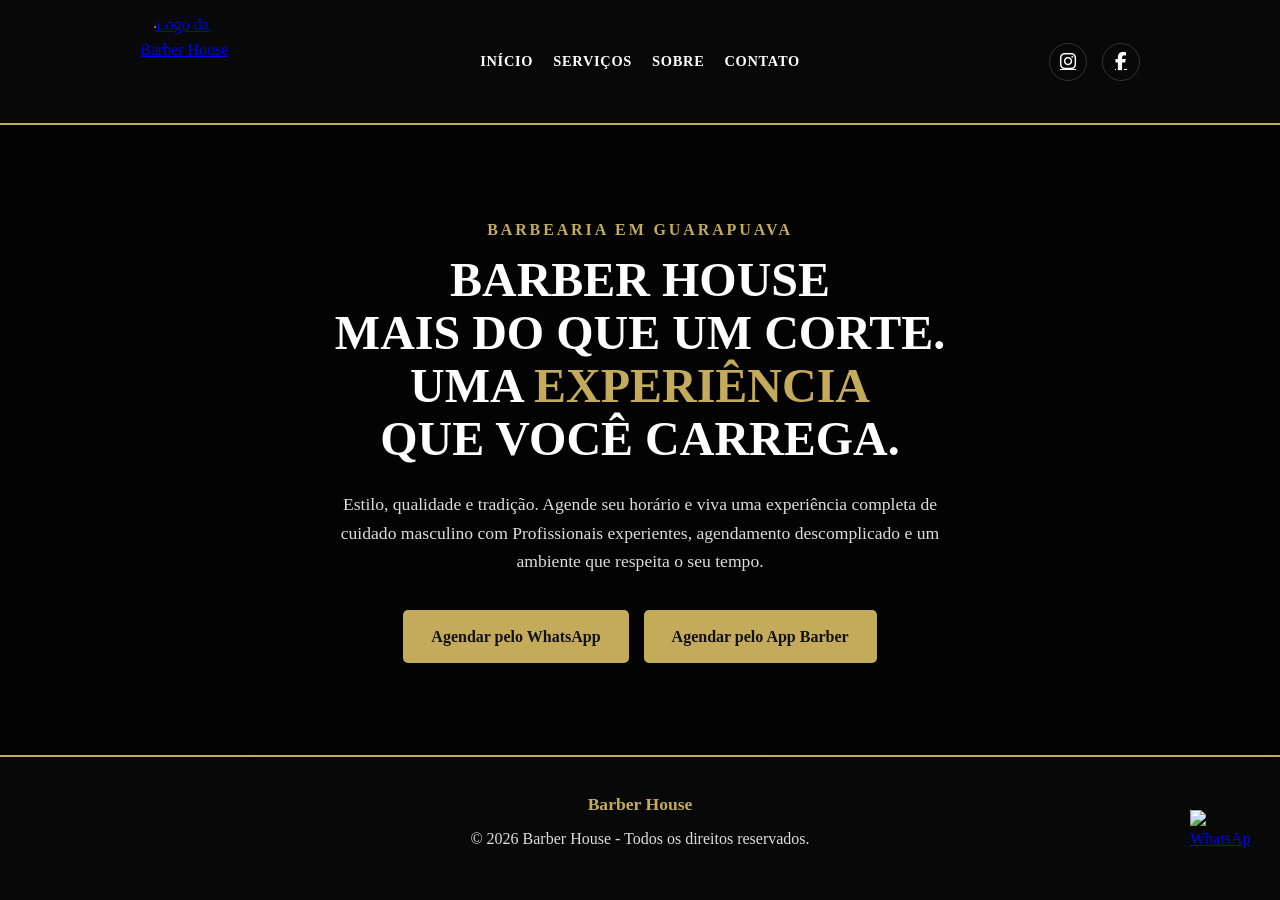
==== index.html @ 0798bb38 "Add files via upload" ====
<!DOCTYPE html>
<html lang="pt-BR">

<head>
    <meta charset="UTF-8">
    <meta name="viewport" content="width=device-width, initial-scale=1.0"> 
    <title>Barber House</title>
    <link rel="stylesheet" href="style.css">
    <link rel="stylesheet" href="https://cdnjs.cloudflare.com/ajax/libs/font-awesome/6.5.1/css/all.min.css">
</head>

<body>

 <header>

    <a href="index.html" class="logo-link">
        <img src="img/logo.png" alt="Logo da Barber House" class="logo">
    </a>

    <nav>
        <ul>
            <li><a href="index.html">Início</a></li>
            <li><a href="servicos.html">Serviços</a></li>
            <li><a href="sobre.html">Sobre</a></li>
            <li><a href="contato.html">Contato</a></li>
        </ul>
    </nav>

    <div class="header-action header-socials">
        <a href="https://instagram.com" target="_blank" aria-label="Instagram">
            <i class="fa-brands fa-instagram"></i>
        </a>
        <a href="https://facebook.com" target="_blank" aria-label="Facebook">
            <i class="fa-brands fa-facebook-f"></i>
        </a>
    </div>
</header>
    <main>
        <section id="inicio">
            <div class="hero-content">
                <p class="hero-subtitle">Barbearia em Guarapuava</p>
                
                <h1 class="hero-title">
                    Barber House<br>
                    Mais do que um corte.<br>
                    Uma <em>experiência</em><br>
                    que você carrega.
                </h1>

                <p class="hero-description">
                    Estilo, qualidade e tradição. Agende seu horário e viva uma experiência completa de cuidado masculino com Profissionais experientes, agendamento descomplicado e um ambiente que respeita o seu tempo.
                </p>
                <div class="hero-actions">
                <a href="https://wa.me/5542999999999" class="btn-primary">Agendar pelo WhatsApp</a>
                <a href="https://sites.appbarber.com.br/barberhouse-en2c" class="btn-primary">Agendar pelo App Barber</a>
            </div>
            </div>
        </section>
    </main>

    <footer>
        <h3>Barber House</h3>
        <p>&copy; 2026 Barber House - Todos os direitos reservados.</p>
    </footer>
    
<a href="https://wa.me/5542999999999"
   class="whatsapp-flutuante"
   target="_blank">
    <img src="img/whatsapp.png" alt="WhatsApp">
</a>

</body>
</html>
---- style.css ----
/* ========================================
   CONFIGURAÇÕES GERAIS E VARIÁVEIS
======================================== */

:root {
    --primary-gold: #c4ab5b;
    --bg-dark: #080808;
    --bg-card: #222222;
    --bg-section-alt: #181818;
    --text-light: #ffffff;
    --text-muted: #dddddd;
    --border-dark: #333333;
    --font-display: 'Playfair Display', Georgia, serif;
}

* {
    margin: 0;
    padding: 0;
    box-sizing: border-box;
}

html {
    scroll-behavior: smooth;
    overflow-y: scroll;
}

body {
    font-family: var(--font-display);
    background-color: var(--bg-dark);
    color: var(--text-light);
    line-height: 1.6;
}

/* ========================================
   CABEÇALHO E MENU - PADRÃO TODAS AS PÁGINAS
======================================== */
header {
    width: 100%;
    height: 125px;
    background-color: var(--bg-dark);
    padding: 0 140px;

    display: flex;
    justify-content: space-between;
    align-items: center;

    border-bottom: 2px solid var(--primary-gold);

    position: sticky;
    top: 0;
    z-index: 1000;
}

/* Define larguras iguais nas pontas para manter o menu centralizado */
.logo-link,
.header-action {
    flex: 1;
    display: flex;
    align-items: center;
}

.logo-link {
    justify-content: flex-start;
}

.header-action {
    justify-content: flex-end;
}

.logo {
    width: 100px;
    height: 100px;
    object-fit: contain;
    border-radius: 50%; 
    transition: transform 0.3s ease;
}

.logo:hover {
    transform: scale(1.05); /* Pequena animação de zoom ao passar o mouse */
}

nav {
    display: flex;
    justify-content: center;
    align-items: center;
}

nav ul {
    display: flex;
    flex-direction: row;
    align-items: center;
    gap: 20px;

    list-style: none;
    margin: 0;
    padding: 0; 
}

nav a {
    display: block;
    color: var(--text-light);
    text-decoration: none;
    font-family: var(--font-display);
    font-weight: 600;
    font-size: 0.9rem;
    text-transform: uppercase;
    letter-spacing: 0.05em;

    transition: color 0.3s ease;
}

nav a:hover {
    color: var(--primary-gold);
}

.header-socials {
    gap: 15px;
}

.header-socials a {
    color: var(--text-light);
    font-size: 1.15rem;
    width: 38px;
    height: 38px;
    border: 1px solid var(--border-dark);
    border-radius: 50%;
    
    display: flex;
    align-items: center;
    justify-content: center;

    transition: all 0.3s ease;
}

.header-socials a:hover {
    color: var(--bg-dark);
    background-color: var(--primary-gold);
    border-color: var(--primary-gold);
    transform: translateY(-2px);
}
/* ========================================
   SEÇÕES GERAIS
======================================== */

section {
    padding: 80px 8%;
    text-align: center;
}

section h2 {
    font-size: 2rem;
    margin-bottom: 20px;
    color: var(--primary-gold);
    font-family: var(--font-display);
    text-transform: uppercase;
}

section p {
    max-width: 800px;
    margin: 0 auto 20px;
    color: var(--text-muted);
}


/* ========================================
    INÍCIO
======================================== */

#inicio {
    min-height: 70vh;

    display: flex;
    flex-direction: column;
    justify-content: center;
    align-items: center;

    text-align: center;
    padding: 60px 8%;

    background:
        linear-gradient(rgba(0, 0, 0, 0.60), rgba(0, 0, 0, 0.60)),
        url("img/fundo.png");

    background-size: cover;
    background-position: center;
    background-repeat: no-repeat;
}

.hero-content {
    max-width: 850px;
}

.hero-subtitle {
    font-family: var(--font-display);
    font-size: 1rem;
    font-weight: 700;
    letter-spacing: 0.18em;
    text-transform: uppercase;
    color: var(--primary-gold);
    display: block;
    margin-bottom: 12px;
}

.hero-title {
    font-family: var(--font-display);
    font-size: 3rem;
    font-weight: 800;
    line-height: 1.1;
    color: var(--text-light);
    text-transform: uppercase;
    margin-bottom: 25px;
}

.hero-title em {
    font-style: normal;
    color: var(--primary-gold);
}

.hero-description {
    font-family: var(--font-display);
    max-width: 650px;
    font-size: 1.1rem;
    line-height: 1.6;
    color: var(--text-muted);
    margin: 10px auto 35px;
}

.hero-actions {
    display: flex;
    gap: 15px;
    justify-content: center;
    flex-wrap: wrap;
}

.btn-primary {
    padding: 14px 28px;
    background-color: var(--primary-gold);
    color: #111;
    font-weight: 700;
    text-decoration: none;
    border-radius: 5px;

    transition: all 0.3s ease;
}

.btn-primary:hover {
    background-color: var(--text-light);
    transform: translateY(-2px);
}

.btn-secondary {
    padding: 14px 28px;
    background-color: transparent;
    color: var(--text-light);

    border: 2px solid var(--primary-gold);
    border-radius: 5px;

    font-weight: 700;
    text-decoration: none;

    transition: all 0.3s ease;
}

.btn-secondary:hover {
    background-color: var(--primary-gold);
    color: #111;
    transform: translateY(-2px);
}


/* ========================================
   SERVIÇOS
======================================== */

#servicos {
    background-color: var(--bg-section-alt);
    padding: 55px 8%;
}

#servicos h1 {
    font-family: var(--font-condensed);
    font-size: 2.2rem;
    color: var(--primary-gold);
    text-transform: uppercase;
    margin-bottom: 15px;
}

.servicos-introducao {
    max-width: 700px;
    margin: 0 auto 35px;
    font-size: 1.05rem;
    line-height: 1.7;
    color: var(--text-muted);
}


/* ========================================
   CARDS DOS SERVIÇOS
======================================== */

.servicos-grid {
    max-width: 1100px;
    margin: 0 auto;

    display: grid;
    grid-template-columns: repeat(3, 1fr);
    gap: 25px;
}

.servico-card {
    background-color: var(--bg-card);
    border: 1px solid var(--border-dark);
    border-radius: 8px;

    padding: 30px 25px;
    text-align: left;

    transition: transform 0.3s ease, border-color 0.3s ease;
}

.servico-card:hover {
    transform: translateY(-6px);
    border-color: var(--primary-gold);
}

.servico-card h3 {
    font-family: var(--font-condensed);
    font-size: 1.4rem;
    color: var(--primary-gold);
    margin-bottom: 15px;
}

.servico-card p {
    color: var(--text-muted);
    font-size: 1rem;
    line-height: 1.6;
    margin: 0;
}


/* ========================================
   DIFERENCIAIS
======================================== */

.diferenciais {
    background-color: var(--bg-dark);
    padding: 50px 8%;
}

.diferenciais h2 {
    margin-bottom: 40px;
}

.diferenciais-container {
    max-width: 900px;
    margin: 0 auto;

    display: flex;
    justify-content: center;
    gap: 0;
}

.diferencial {
    flex: 1;
    padding: 5px 30px;
    background-color: transparent;
    border: none;
    border-right: 1px solid var(--border-dark);
}

.diferencial:last-child {
    border-right: none;
}

.diferencial h3 {
    font-family: var(--font-condensed);
    font-size: 1.4rem;
    color: var(--primary-gold);
    margin-bottom: 12px;
}

.diferencial p {
    color: var(--text-muted);
    line-height: 1.6;
    margin: 0;
}


/* ========================================
   AGENDAMENTO
======================================== */

.agendamento {
    background-color: var(--bg-section-alt);
    padding: 40px 8%;
    text-align: center;
}

.agendamento h2 {
    font-family: var(--font-condensed);
    font-size: 2rem;
    color: var(--primary-gold);
    text-transform: uppercase;
    margin-bottom: 15px;
}

.agendamento p {
    max-width: 650px;
    margin: 0 auto 25px;
    color: var(--text-muted);
    font-size: 1.05rem;
    line-height: 1.7;
}

.agendamento-botoes {
    display: flex;
    justify-content: center;
    gap: 15px;
    flex-wrap: wrap;
}


/* ========================================
   RESPONSIVIDADE DOS SERVIÇOS
======================================== */

@media (max-width: 900px) {

    .servicos-grid {
        grid-template-columns: repeat(2, 1fr);
    }

    .diferenciais-container {
        flex-direction: column;
    }
}

@media (max-width: 768px) {

    #servicos,
    .diferenciais,
    .agendamento {
        padding: 40px 5%;
    }

    .servicos-grid {
        grid-template-columns: 1fr;
    }

    .diferencial {
        width: 100%;
    }

    .agendamento-botoes {
        flex-direction: column;
        align-items: center;
    }

    .agendamento-botoes .btn-primary {
        width: 100%;
        max-width: 320px;
        text-align: center;
    }
}


/* ========================================
   NOSSA HISTÓRIA
======================================== */

.nossa-historia {
    background-color: var(--bg-dark);
    padding: 50px 8%;
}

.sobre-container {
    max-width: 1100px;
    margin: 0 auto;

    display: flex;
    align-items: center;
    gap: 50px;
}

.sobre-texto {
    flex: 1;
    text-align: left;
}

.sobre-texto h2 {
    font-family: var(--font-condensed);
    font-size: 2rem;
    color: var(--primary-gold);
    text-transform: uppercase;
    margin-bottom: 20px;
}

.sobre-texto p {
    font-size: 1.05rem;
    line-height: 1.7;
    color: var(--text-muted);
    margin: 0 0 18px;
}

.sobre-texto p:last-child {
    margin-bottom: 0;
}

.sobre-imagem {
    flex: 1;
}

.sobre-imagem img {
    width: 100%;
    height: auto;
    display: block;
    border-radius: 8px;
}


/* ========================================
   MAIS QUE UMA BARBEARIA
======================================== */

.mais-que-barbearia {
    background-color: var(--bg-section-alt);
    padding: 45px 8%;
}

.mais-que-barbearia h2 {
    font-family: var(--font-condensed);
    font-size: 2rem;
    color: var(--primary-gold);
    text-transform: uppercase;
    margin-bottom: 20px;
}

.mais-que-barbearia p {
    max-width: 800px;
    margin: 0 auto 18px;
    font-size: 1.05rem;
    line-height: 1.7;
    color: var(--text-muted);
}

.mais-que-barbearia p:last-child {
    margin-bottom: 0;
}


/* ========================================
   MISSÃO, VISÃO E VALORES
======================================== */

.principios {
    background-color: var(--bg-dark);
    padding: 50px 8%;
}

.principios h2 {
    font-family: var(--font-condensed);
    font-size: 2rem;
    color: var(--primary-gold);
    text-transform: uppercase;
    margin-bottom: 30px;
}

.principios-container {
    max-width: 1100px;
    margin: 0 auto;

    display: flex;
    gap: 25px;
    justify-content: center;
}

.principio {
    flex: 1;

    background-color: var(--bg-card);
    border: 1px solid var(--border-dark);
    border-radius: 8px;

    padding: 30px 25px;

    transition: transform 0.3s ease, border-color 0.3s ease;
}

.principio:hover {
    transform: translateY(-6px);
    border-color: var(--primary-gold);
}

.principio h3 {
    font-family: var(--font-condensed);
    font-size: 1.6rem;
    color: var(--primary-gold);
    margin-bottom: 15px;
}

.principio p {
    color: var(--text-muted);
    line-height: 1.6;
    margin: 0;
}


/* ========================================
   QUEM FAZ A BARBER HOUSE
======================================== */

.equipe {
    background-color: var(--bg-section-alt);
    padding: 50px 8%;
}

.equipe h2 {
    font-family: var(--font-condensed);
    font-size: 2rem;
    color: var(--primary-gold);
    text-transform: uppercase;
    margin-bottom: 15px;
}

.equipe > p {
    max-width: 700px;
    margin: 0 auto 30px;
    color: var(--text-muted);
    font-size: 1.05rem;
    line-height: 1.7;
}

.equipe-container {
    max-width: 900px;
    margin: 0 auto;

    display: flex;
    gap: 30px;
    justify-content: center;
}

.barbeiro {
    flex: 1;

    background-color: var(--bg-dark);
    border: 1px solid var(--border-dark);
    border-radius: 8px;

    padding: 25px;

    transition: transform 0.3s ease, border-color 0.3s ease;
}

.barbeiro:hover {
    transform: translateY(-6px);
    border-color: var(--primary-gold);
}

.barbeiro img {
    width: 100%;
    height: auto;
    display: block;

    border-radius: 5px;
    margin-bottom: 20px;
}

.barbeiro h3 {
    font-family: var(--font-condensed);
    font-size: 1.6rem;
    color: var(--primary-gold);
    margin-bottom: 10px;
}

.barbeiro p {
    color: var(--text-muted);
    line-height: 1.6;
    margin: 0;
}


/* ========================================
   CONTATO
======================================== */

.contato {
    background-color: var(--bg-dark);
    min-height: 70vh;
    padding-top: 100px;
}

.contato h2 {
    margin-bottom: 20px;
}

.contato-container {
    max-width: 1000px;
    margin: 0 auto;

    display: flex;
    gap: 30px;
    align-items: flex-start;

    text-align: left;
}

.informacoes,
.formulario {
    flex: 1;
}

.informacoes h3,
.formulario h3 {
    color: var(--primary-gold);
    font-family: var(--font-display);
    font-size: 1.6rem;
    font-weight: 700;
    margin-bottom: 20px;
}

.informacoes p {
    margin: 0 0 18px;
    color: var(--text-muted);
    font-size: 1rem;
}

.contato-descricao {
    max-width: 350px;
    margin: 0 0 25px;
    color: var(--text-muted);
    font-size: 1rem;
    line-height: 1.6;
}

.informacoes .btn-primary {
    display: inline-block;
    margin-top: 15px;
}

.formulario form {
    display: flex;
    flex-direction: column;
}

.formulario label {
    color: var(--text-light);
    font-size: 1rem;
    font-weight: 600;
    margin-bottom: 5px;
}

.formulario input,
.formulario textarea {
    width: 100%;
    padding: 10px;
    margin-bottom: 12px;

    background-color: var(--bg-card);
    color: var(--text-light);

    border: 1px solid var(--border-dark);
    border-radius: 5px;

    font-family: var(--font-main);
}

.formulario textarea {
    min-height: 100px;
}

.formulario input[type="submit"] {
    background-color: var(--primary-gold);
    color: #111;

    font-weight: 700;

    border: none;
    border-radius: 5px;

    padding: 14px 28px;
    margin-top: 5px;

    cursor: pointer;
}

.formulario input[type="submit"]:hover {
    background-color: var(--text-light);
}


/* ========================================
   RODAPÉ
======================================== */

footer {
    background-color: var(--bg-dark);
    height: 130px;
    padding: 0 8%;

    display: flex;
    flex-direction: column;
    justify-content: center;
    align-items: center;

    text-align: center;
    border-top: 2px solid var(--primary-gold);
}

footer h3 {
    color: var(--primary-gold);
    margin: 0 0 8px;
    font-size: 1.1rem;
}

footer p {
    color: var(--text-muted);
    margin: 0;
}


/* ========================================
   RESPONSIVIDADE
======================================== */

@media (max-width: 768px) {

    header {
        height: auto;
        padding: 20px 5%;
        flex-direction: column;
        gap: 15px;
    }

    .logo-link,
    .header-action {
        justify-content: center;
    }

    nav ul {
        flex-wrap: wrap;
        justify-content: center;
        gap: 15px;
    }

  

    #inicio {
        padding: 50px 5%;
    }

    .hero-title {
        font-size: 2.2rem;
    }

    section {
        padding: 50px 5%;
    }

    .nossa-historia {
        padding: 40px 5%;
    }

    .sobre-container {
        flex-direction: column;
        gap: 30px;
    }

    .sobre-texto {
        text-align: center;
    }

    .sobre-imagem {
        width: 100%;
    }

    .mais-que-barbearia,
    .principios,
    .equipe {
        padding: 40px 5%;
    }

    .principios-container {
        flex-direction: column;
    }

    .equipe-container {
        flex-direction: column;
    }

    .principio,
    .barbeiro {
        width: 100%;
    }

    .contato {
        padding: 60px 5%;
    }

    .contato-container {
        flex-direction: column;
    }

    .informacoes,
    .formulario {
        width: 100%;
    }
}


/* ========================================
   WHATSAPP FLUTUANTE
======================================== */

.whatsapp-flutuante {
    position: fixed;
    right: 30px;
    bottom: 30px;
    width: 60px;
    height: 60px;
    display: block;
    z-index: 9999;

    transition: transform 0.3s ease;
}

.whatsapp-flutuante img {
    width: 60px;
    height: 60px;
    display: block;
}

.whatsapp-flutuante:hover {
    transform: scale(1.15);
}
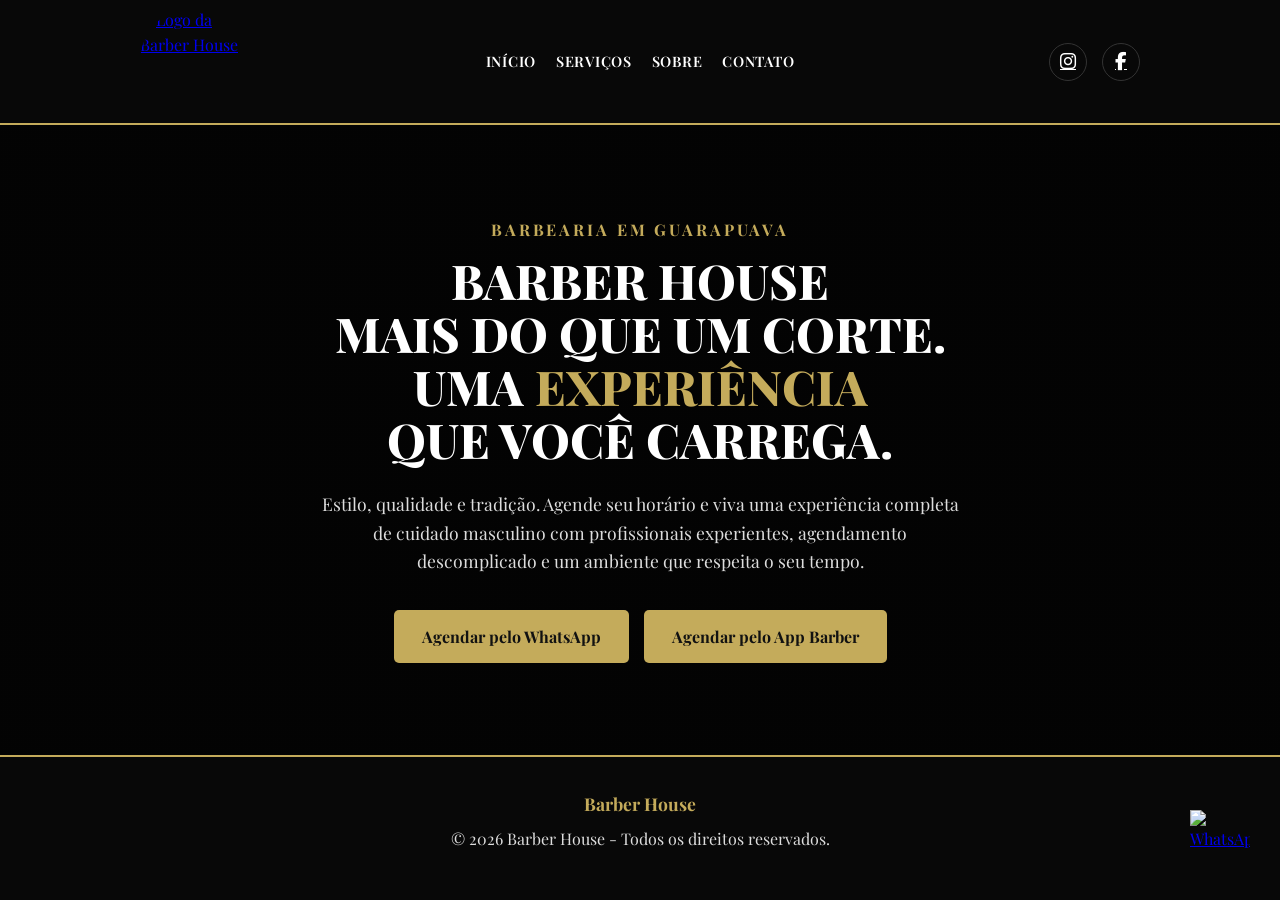
==== commit 0fab712c: "Barbearia 1.1 Implementação de JavaScript no projeto" ====
--- a/index.html
+++ b/index.html
@@ -1,73 +1,76 @@
-<!DOCTYPE html>
-<html lang="pt-BR">
-
-<head>
-    <meta charset="UTF-8">
-    <meta name="viewport" content="width=device-width, initial-scale=1.0"> 
-    <title>Barber House</title>
-    <link rel="stylesheet" href="style.css">
-    <link rel="stylesheet" href="https://cdnjs.cloudflare.com/ajax/libs/font-awesome/6.5.1/css/all.min.css">
-</head>
-
-<body>
-
- <header>
-
-    <a href="index.html" class="logo-link">
-        <img src="img/logo.png" alt="Logo da Barber House" class="logo">
-    </a>
-
-    <nav>
-        <ul>
-            <li><a href="index.html">Início</a></li>
-            <li><a href="servicos.html">Serviços</a></li>
-            <li><a href="sobre.html">Sobre</a></li>
-            <li><a href="contato.html">Contato</a></li>
-        </ul>
-    </nav>
-
-    <div class="header-action header-socials">
-        <a href="https://instagram.com" target="_blank" aria-label="Instagram">
-            <i class="fa-brands fa-instagram"></i>
-        </a>
-        <a href="https://facebook.com" target="_blank" aria-label="Facebook">
-            <i class="fa-brands fa-facebook-f"></i>
-        </a>
-    </div>
-</header>
-    <main>
-        <section id="inicio">
-            <div class="hero-content">
-                <p class="hero-subtitle">Barbearia em Guarapuava</p>
-                
-                <h1 class="hero-title">
-                    Barber House<br>
-                    Mais do que um corte.<br>
-                    Uma <em>experiência</em><br>
-                    que você carrega.
-                </h1>
-
-                <p class="hero-description">
-                    Estilo, qualidade e tradição. Agende seu horário e viva uma experiência completa de cuidado masculino com Profissionais experientes, agendamento descomplicado e um ambiente que respeita o seu tempo.
-                </p>
-                <div class="hero-actions">
-                <a href="https://wa.me/5542999999999" class="btn-primary">Agendar pelo WhatsApp</a>
-                <a href="https://sites.appbarber.com.br/barberhouse-en2c" class="btn-primary">Agendar pelo App Barber</a>
-            </div>
-            </div>
-        </section>
-    </main>
-
-    <footer>
-        <h3>Barber House</h3>
-        <p>&copy; 2026 Barber House - Todos os direitos reservados.</p>
-    </footer>
-    
-<a href="https://wa.me/5542999999999"
-   class="whatsapp-flutuante"
-   target="_blank">
-    <img src="img/whatsapp.png" alt="WhatsApp">
-</a>
-
-</body>
+<!DOCTYPE html>
+<html lang="pt-BR">
+
+<head>
+    <meta charset="UTF-8">
+    <title>Barber House</title>
+    <link rel="stylesheet" href="style.css">
+    <link rel="stylesheet" href="https://cdnjs.cloudflare.com/ajax/libs/font-awesome/6.5.1/css/all.min.css">
+    <link rel="stylesheet" href="https://fonts.googleapis.com/css2?family=Playfair+Display:wght@400;600;700;800&display=swap">
+    <script src="script.js" defer></script>
+</head>
+
+<body>
+
+ <header>
+
+    <a href="index.html" class="logo-link">
+        <img src="img/logo.png" alt="Logo da Barber House" class="logo">
+    </a>
+
+    <nav>
+        <ul>
+            <li><a href="index.html">Início</a></li>
+            <li><a href="servicos.html">Serviços</a></li>
+            <li><a href="sobre.html">Sobre</a></li>
+            <li><a href="contato.html">Contato</a></li>
+        </ul>
+    </nav>
+
+    <div class="header-action header-socials">
+        <a href="https://instagram.com" target="_blank" aria-label="Instagram">
+            <i class="fa-brands fa-instagram"></i>
+        </a>
+        <a href="https://facebook.com" target="_blank" aria-label="Facebook">
+            <i class="fa-brands fa-facebook-f"></i>
+        </a>
+    </div>
+</header>
+    <main>
+        <section id="inicio">
+            <div class="hero-content">
+                <p class="hero-subtitle" id="fraseInicio">Barbearia em Guarapuava</p>
+                
+                <h1 class="hero-title">
+                    Barber House<br>
+                    Mais do que um corte.<br>
+                    Uma <em>experiência</em><br>
+                    que você carrega.
+                </h1>
+
+                <p class="hero-description">
+                    Estilo, qualidade e tradição. Agende seu horário e viva uma experiência completa de cuidado masculino com profissionais experientes, agendamento descomplicado e um ambiente que respeita o seu tempo.
+                </p>
+                <div class="hero-actions">
+                <a href="https://wa.me/5542999999999" class="btn-primary">Agendar pelo WhatsApp</a>
+                <a href="https://sites.appbarber.com.br/barberhouse-en2c" class="btn-primary">Agendar pelo App Barber</a>
+            </div>
+            </div>
+        </section>
+    </main>
+
+    <footer>
+        <h3>Barber House</h3>
+        <p>&copy; 2026 Barber House - Todos os direitos reservados.</p>
+    </footer>
+    
+<a href="https://wa.me/5542999999999"
+   class="whatsapp-flutuante"
+   target="_blank">
+    <img src="img/whatsapp.png" alt="WhatsApp">
+</a>
+
+
+
+</body>
 </html>
--- a/style.css
+++ b/style.css
@@ -1,935 +1,838 @@
-/* ========================================
-   CONFIGURAÇÕES GERAIS E VARIÁVEIS
-======================================== */
-
-:root {
-    --primary-gold: #c4ab5b;
-    --bg-dark: #080808;
-    --bg-card: #222222;
-    --bg-section-alt: #181818;
-    --text-light: #ffffff;
-    --text-muted: #dddddd;
-    --border-dark: #333333;
-    --font-display: 'Playfair Display', Georgia, serif;
-}
-
-* {
-    margin: 0;
-    padding: 0;
-    box-sizing: border-box;
-}
-
-html {
-    scroll-behavior: smooth;
-    overflow-y: scroll;
-}
-
-body {
-    font-family: var(--font-display);
-    background-color: var(--bg-dark);
-    color: var(--text-light);
-    line-height: 1.6;
-}
-
-/* ========================================
-   CABEÇALHO E MENU - PADRÃO TODAS AS PÁGINAS
-======================================== */
-header {
-    width: 100%;
-    height: 125px;
-    background-color: var(--bg-dark);
-    padding: 0 140px;
-
-    display: flex;
-    justify-content: space-between;
-    align-items: center;
-
-    border-bottom: 2px solid var(--primary-gold);
-
-    position: sticky;
-    top: 0;
-    z-index: 1000;
-}
-
-/* Define larguras iguais nas pontas para manter o menu centralizado */
-.logo-link,
-.header-action {
-    flex: 1;
-    display: flex;
-    align-items: center;
-}
-
-.logo-link {
-    justify-content: flex-start;
-}
-
-.header-action {
-    justify-content: flex-end;
-}
-
-.logo {
-    width: 100px;
-    height: 100px;
-    object-fit: contain;
-    border-radius: 50%; 
-    transition: transform 0.3s ease;
-}
-
-.logo:hover {
-    transform: scale(1.05); /* Pequena animação de zoom ao passar o mouse */
-}
-
-nav {
-    display: flex;
-    justify-content: center;
-    align-items: center;
-}
-
-nav ul {
-    display: flex;
-    flex-direction: row;
-    align-items: center;
-    gap: 20px;
-
-    list-style: none;
-    margin: 0;
-    padding: 0; 
-}
-
-nav a {
-    display: block;
-    color: var(--text-light);
-    text-decoration: none;
-    font-family: var(--font-display);
-    font-weight: 600;
-    font-size: 0.9rem;
-    text-transform: uppercase;
-    letter-spacing: 0.05em;
-
-    transition: color 0.3s ease;
-}
-
-nav a:hover {
-    color: var(--primary-gold);
-}
-
-.header-socials {
-    gap: 15px;
-}
-
-.header-socials a {
-    color: var(--text-light);
-    font-size: 1.15rem;
-    width: 38px;
-    height: 38px;
-    border: 1px solid var(--border-dark);
-    border-radius: 50%;
-    
-    display: flex;
-    align-items: center;
-    justify-content: center;
-
-    transition: all 0.3s ease;
-}
-
-.header-socials a:hover {
-    color: var(--bg-dark);
-    background-color: var(--primary-gold);
-    border-color: var(--primary-gold);
-    transform: translateY(-2px);
-}
-/* ========================================
-   SEÇÕES GERAIS
-======================================== */
-
-section {
-    padding: 80px 8%;
-    text-align: center;
-}
-
-section h2 {
-    font-size: 2rem;
-    margin-bottom: 20px;
-    color: var(--primary-gold);
-    font-family: var(--font-display);
-    text-transform: uppercase;
-}
-
-section p {
-    max-width: 800px;
-    margin: 0 auto 20px;
-    color: var(--text-muted);
-}
-
-
-/* ========================================
-    INÍCIO
-======================================== */
-
-#inicio {
-    min-height: 70vh;
-
-    display: flex;
-    flex-direction: column;
-    justify-content: center;
-    align-items: center;
-
-    text-align: center;
-    padding: 60px 8%;
-
-    background:
-        linear-gradient(rgba(0, 0, 0, 0.60), rgba(0, 0, 0, 0.60)),
-        url("img/fundo.png");
-
-    background-size: cover;
-    background-position: center;
-    background-repeat: no-repeat;
-}
-
-.hero-content {
-    max-width: 850px;
-}
-
-.hero-subtitle {
-    font-family: var(--font-display);
-    font-size: 1rem;
-    font-weight: 700;
-    letter-spacing: 0.18em;
-    text-transform: uppercase;
-    color: var(--primary-gold);
-    display: block;
-    margin-bottom: 12px;
-}
-
-.hero-title {
-    font-family: var(--font-display);
-    font-size: 3rem;
-    font-weight: 800;
-    line-height: 1.1;
-    color: var(--text-light);
-    text-transform: uppercase;
-    margin-bottom: 25px;
-}
-
-.hero-title em {
-    font-style: normal;
-    color: var(--primary-gold);
-}
-
-.hero-description {
-    font-family: var(--font-display);
-    max-width: 650px;
-    font-size: 1.1rem;
-    line-height: 1.6;
-    color: var(--text-muted);
-    margin: 10px auto 35px;
-}
-
-.hero-actions {
-    display: flex;
-    gap: 15px;
-    justify-content: center;
-    flex-wrap: wrap;
-}
-
-.btn-primary {
-    padding: 14px 28px;
-    background-color: var(--primary-gold);
-    color: #111;
-    font-weight: 700;
-    text-decoration: none;
-    border-radius: 5px;
-
-    transition: all 0.3s ease;
-}
-
-.btn-primary:hover {
-    background-color: var(--text-light);
-    transform: translateY(-2px);
-}
-
-.btn-secondary {
-    padding: 14px 28px;
-    background-color: transparent;
-    color: var(--text-light);
-
-    border: 2px solid var(--primary-gold);
-    border-radius: 5px;
-
-    font-weight: 700;
-    text-decoration: none;
-
-    transition: all 0.3s ease;
-}
-
-.btn-secondary:hover {
-    background-color: var(--primary-gold);
-    color: #111;
-    transform: translateY(-2px);
-}
-
-
-/* ========================================
-   SERVIÇOS
-======================================== */
-
-#servicos {
-    background-color: var(--bg-section-alt);
-    padding: 55px 8%;
-}
-
-#servicos h1 {
-    font-family: var(--font-condensed);
-    font-size: 2.2rem;
-    color: var(--primary-gold);
-    text-transform: uppercase;
-    margin-bottom: 15px;
-}
-
-.servicos-introducao {
-    max-width: 700px;
-    margin: 0 auto 35px;
-    font-size: 1.05rem;
-    line-height: 1.7;
-    color: var(--text-muted);
-}
-
-
-/* ========================================
-   CARDS DOS SERVIÇOS
-======================================== */
-
-.servicos-grid {
-    max-width: 1100px;
-    margin: 0 auto;
-
-    display: grid;
-    grid-template-columns: repeat(3, 1fr);
-    gap: 25px;
-}
-
-.servico-card {
-    background-color: var(--bg-card);
-    border: 1px solid var(--border-dark);
-    border-radius: 8px;
-
-    padding: 30px 25px;
-    text-align: left;
-
-    transition: transform 0.3s ease, border-color 0.3s ease;
-}
-
-.servico-card:hover {
-    transform: translateY(-6px);
-    border-color: var(--primary-gold);
-}
-
-.servico-card h3 {
-    font-family: var(--font-condensed);
-    font-size: 1.4rem;
-    color: var(--primary-gold);
-    margin-bottom: 15px;
-}
-
-.servico-card p {
-    color: var(--text-muted);
-    font-size: 1rem;
-    line-height: 1.6;
-    margin: 0;
-}
-
-
-/* ========================================
-   DIFERENCIAIS
-======================================== */
-
-.diferenciais {
-    background-color: var(--bg-dark);
-    padding: 50px 8%;
-}
-
-.diferenciais h2 {
-    margin-bottom: 40px;
-}
-
-.diferenciais-container {
-    max-width: 900px;
-    margin: 0 auto;
-
-    display: flex;
-    justify-content: center;
-    gap: 0;
-}
-
-.diferencial {
-    flex: 1;
-    padding: 5px 30px;
-    background-color: transparent;
-    border: none;
-    border-right: 1px solid var(--border-dark);
-}
-
-.diferencial:last-child {
-    border-right: none;
-}
-
-.diferencial h3 {
-    font-family: var(--font-condensed);
-    font-size: 1.4rem;
-    color: var(--primary-gold);
-    margin-bottom: 12px;
-}
-
-.diferencial p {
-    color: var(--text-muted);
-    line-height: 1.6;
-    margin: 0;
-}
-
-
-/* ========================================
-   AGENDAMENTO
-======================================== */
-
-.agendamento {
-    background-color: var(--bg-section-alt);
-    padding: 40px 8%;
-    text-align: center;
-}
-
-.agendamento h2 {
-    font-family: var(--font-condensed);
-    font-size: 2rem;
-    color: var(--primary-gold);
-    text-transform: uppercase;
-    margin-bottom: 15px;
-}
-
-.agendamento p {
-    max-width: 650px;
-    margin: 0 auto 25px;
-    color: var(--text-muted);
-    font-size: 1.05rem;
-    line-height: 1.7;
-}
-
-.agendamento-botoes {
-    display: flex;
-    justify-content: center;
-    gap: 15px;
-    flex-wrap: wrap;
-}
-
-
-/* ========================================
-   RESPONSIVIDADE DOS SERVIÇOS
-======================================== */
-
-@media (max-width: 900px) {
-
-    .servicos-grid {
-        grid-template-columns: repeat(2, 1fr);
-    }
-
-    .diferenciais-container {
-        flex-direction: column;
-    }
-}
-
-@media (max-width: 768px) {
-
-    #servicos,
-    .diferenciais,
-    .agendamento {
-        padding: 40px 5%;
-    }
-
-    .servicos-grid {
-        grid-template-columns: 1fr;
-    }
-
-    .diferencial {
-        width: 100%;
-    }
-
-    .agendamento-botoes {
-        flex-direction: column;
-        align-items: center;
-    }
-
-    .agendamento-botoes .btn-primary {
-        width: 100%;
-        max-width: 320px;
-        text-align: center;
-    }
-}
-
-
-/* ========================================
-   NOSSA HISTÓRIA
-======================================== */
-
-.nossa-historia {
-    background-color: var(--bg-dark);
-    padding: 50px 8%;
-}
-
-.sobre-container {
-    max-width: 1100px;
-    margin: 0 auto;
-
-    display: flex;
-    align-items: center;
-    gap: 50px;
-}
-
-.sobre-texto {
-    flex: 1;
-    text-align: left;
-}
-
-.sobre-texto h2 {
-    font-family: var(--font-condensed);
-    font-size: 2rem;
-    color: var(--primary-gold);
-    text-transform: uppercase;
-    margin-bottom: 20px;
-}
-
-.sobre-texto p {
-    font-size: 1.05rem;
-    line-height: 1.7;
-    color: var(--text-muted);
-    margin: 0 0 18px;
-}
-
-.sobre-texto p:last-child {
-    margin-bottom: 0;
-}
-
-.sobre-imagem {
-    flex: 1;
-}
-
-.sobre-imagem img {
-    width: 100%;
-    height: auto;
-    display: block;
-    border-radius: 8px;
-}
-
-
-/* ========================================
-   MAIS QUE UMA BARBEARIA
-======================================== */
-
-.mais-que-barbearia {
-    background-color: var(--bg-section-alt);
-    padding: 45px 8%;
-}
-
-.mais-que-barbearia h2 {
-    font-family: var(--font-condensed);
-    font-size: 2rem;
-    color: var(--primary-gold);
-    text-transform: uppercase;
-    margin-bottom: 20px;
-}
-
-.mais-que-barbearia p {
-    max-width: 800px;
-    margin: 0 auto 18px;
-    font-size: 1.05rem;
-    line-height: 1.7;
-    color: var(--text-muted);
-}
-
-.mais-que-barbearia p:last-child {
-    margin-bottom: 0;
-}
-
-
-/* ========================================
-   MISSÃO, VISÃO E VALORES
-======================================== */
-
-.principios {
-    background-color: var(--bg-dark);
-    padding: 50px 8%;
-}
-
-.principios h2 {
-    font-family: var(--font-condensed);
-    font-size: 2rem;
-    color: var(--primary-gold);
-    text-transform: uppercase;
-    margin-bottom: 30px;
-}
-
-.principios-container {
-    max-width: 1100px;
-    margin: 0 auto;
-
-    display: flex;
-    gap: 25px;
-    justify-content: center;
-}
-
-.principio {
-    flex: 1;
-
-    background-color: var(--bg-card);
-    border: 1px solid var(--border-dark);
-    border-radius: 8px;
-
-    padding: 30px 25px;
-
-    transition: transform 0.3s ease, border-color 0.3s ease;
-}
-
-.principio:hover {
-    transform: translateY(-6px);
-    border-color: var(--primary-gold);
-}
-
-.principio h3 {
-    font-family: var(--font-condensed);
-    font-size: 1.6rem;
-    color: var(--primary-gold);
-    margin-bottom: 15px;
-}
-
-.principio p {
-    color: var(--text-muted);
-    line-height: 1.6;
-    margin: 0;
-}
-
-
-/* ========================================
-   QUEM FAZ A BARBER HOUSE
-======================================== */
-
-.equipe {
-    background-color: var(--bg-section-alt);
-    padding: 50px 8%;
-}
-
-.equipe h2 {
-    font-family: var(--font-condensed);
-    font-size: 2rem;
-    color: var(--primary-gold);
-    text-transform: uppercase;
-    margin-bottom: 15px;
-}
-
-.equipe > p {
-    max-width: 700px;
-    margin: 0 auto 30px;
-    color: var(--text-muted);
-    font-size: 1.05rem;
-    line-height: 1.7;
-}
-
-.equipe-container {
-    max-width: 900px;
-    margin: 0 auto;
-
-    display: flex;
-    gap: 30px;
-    justify-content: center;
-}
-
-.barbeiro {
-    flex: 1;
-
-    background-color: var(--bg-dark);
-    border: 1px solid var(--border-dark);
-    border-radius: 8px;
-
-    padding: 25px;
-
-    transition: transform 0.3s ease, border-color 0.3s ease;
-}
-
-.barbeiro:hover {
-    transform: translateY(-6px);
-    border-color: var(--primary-gold);
-}
-
-.barbeiro img {
-    width: 100%;
-    height: auto;
-    display: block;
-
-    border-radius: 5px;
-    margin-bottom: 20px;
-}
-
-.barbeiro h3 {
-    font-family: var(--font-condensed);
-    font-size: 1.6rem;
-    color: var(--primary-gold);
-    margin-bottom: 10px;
-}
-
-.barbeiro p {
-    color: var(--text-muted);
-    line-height: 1.6;
-    margin: 0;
-}
-
-
-/* ========================================
-   CONTATO
-======================================== */
-
-.contato {
-    background-color: var(--bg-dark);
-    min-height: 70vh;
-    padding-top: 100px;
-}
-
-.contato h2 {
-    margin-bottom: 20px;
-}
-
-.contato-container {
-    max-width: 1000px;
-    margin: 0 auto;
-
-    display: flex;
-    gap: 30px;
-    align-items: flex-start;
-
-    text-align: left;
-}
-
-.informacoes,
-.formulario {
-    flex: 1;
-}
-
-.informacoes h3,
-.formulario h3 {
-    color: var(--primary-gold);
-    font-family: var(--font-display);
-    font-size: 1.6rem;
-    font-weight: 700;
-    margin-bottom: 20px;
-}
-
-.informacoes p {
-    margin: 0 0 18px;
-    color: var(--text-muted);
-    font-size: 1rem;
-}
-
-.contato-descricao {
-    max-width: 350px;
-    margin: 0 0 25px;
-    color: var(--text-muted);
-    font-size: 1rem;
-    line-height: 1.6;
-}
-
-.informacoes .btn-primary {
-    display: inline-block;
-    margin-top: 15px;
-}
-
-.formulario form {
-    display: flex;
-    flex-direction: column;
-}
-
-.formulario label {
-    color: var(--text-light);
-    font-size: 1rem;
-    font-weight: 600;
-    margin-bottom: 5px;
-}
-
-.formulario input,
-.formulario textarea {
-    width: 100%;
-    padding: 10px;
-    margin-bottom: 12px;
-
-    background-color: var(--bg-card);
-    color: var(--text-light);
-
-    border: 1px solid var(--border-dark);
-    border-radius: 5px;
-
-    font-family: var(--font-main);
-}
-
-.formulario textarea {
-    min-height: 100px;
-}
-
-.formulario input[type="submit"] {
-    background-color: var(--primary-gold);
-    color: #111;
-
-    font-weight: 700;
-
-    border: none;
-    border-radius: 5px;
-
-    padding: 14px 28px;
-    margin-top: 5px;
-
-    cursor: pointer;
-}
-
-.formulario input[type="submit"]:hover {
-    background-color: var(--text-light);
-}
-
-
-/* ========================================
-   RODAPÉ
-======================================== */
-
-footer {
-    background-color: var(--bg-dark);
-    height: 130px;
-    padding: 0 8%;
-
-    display: flex;
-    flex-direction: column;
-    justify-content: center;
-    align-items: center;
-
-    text-align: center;
-    border-top: 2px solid var(--primary-gold);
-}
-
-footer h3 {
-    color: var(--primary-gold);
-    margin: 0 0 8px;
-    font-size: 1.1rem;
-}
-
-footer p {
-    color: var(--text-muted);
-    margin: 0;
-}
-
-
-/* ========================================
-   RESPONSIVIDADE
-======================================== */
-
-@media (max-width: 768px) {
-
-    header {
-        height: auto;
-        padding: 20px 5%;
-        flex-direction: column;
-        gap: 15px;
-    }
-
-    .logo-link,
-    .header-action {
-        justify-content: center;
-    }
-
-    nav ul {
-        flex-wrap: wrap;
-        justify-content: center;
-        gap: 15px;
-    }
-
-  
-
-    #inicio {
-        padding: 50px 5%;
-    }
-
-    .hero-title {
-        font-size: 2.2rem;
-    }
-
-    section {
-        padding: 50px 5%;
-    }
-
-    .nossa-historia {
-        padding: 40px 5%;
-    }
-
-    .sobre-container {
-        flex-direction: column;
-        gap: 30px;
-    }
-
-    .sobre-texto {
-        text-align: center;
-    }
-
-    .sobre-imagem {
-        width: 100%;
-    }
-
-    .mais-que-barbearia,
-    .principios,
-    .equipe {
-        padding: 40px 5%;
-    }
-
-    .principios-container {
-        flex-direction: column;
-    }
-
-    .equipe-container {
-        flex-direction: column;
-    }
-
-    .principio,
-    .barbeiro {
-        width: 100%;
-    }
-
-    .contato {
-        padding: 60px 5%;
-    }
-
-    .contato-container {
-        flex-direction: column;
-    }
-
-    .informacoes,
-    .formulario {
-        width: 100%;
-    }
-}
-
-
-/* ========================================
-   WHATSAPP FLUTUANTE
-======================================== */
-
-.whatsapp-flutuante {
-    position: fixed;
-    right: 30px;
-    bottom: 30px;
-    width: 60px;
-    height: 60px;
-    display: block;
-    z-index: 9999;
-
-    transition: transform 0.3s ease;
-}
-
-.whatsapp-flutuante img {
-    width: 60px;
-    height: 60px;
-    display: block;
-}
-
-.whatsapp-flutuante:hover {
-    transform: scale(1.15);
+/*
+   CONFIGURAÇÕES GERAIS E VARIÁVEIS
+*/
+
+:root {
+    --primary-gold: #c4ab5b;
+    --bg-dark: #080808;
+    --bg-card: #222222;
+    --bg-section-alt: #181818;
+    --text-light: #ffffff;
+    --text-muted: #dddddd;
+    --border-dark: #333333;
+    --font-display: 'Playfair Display', Georgia, serif;
+    --font-condensed: var(--font-display);
+    --font-main: var(--font-display);
+}
+
+* {
+    margin: 0;
+    padding: 0;
+    box-sizing: border-box;
+}
+
+html {
+    scroll-behavior: smooth;
+    overflow-y: scroll;
+}
+
+body {
+    font-family: var(--font-display);
+    background-color: var(--bg-dark);
+    color: var(--text-light);
+    line-height: 1.6;
+}
+
+/*
+   CABEÇALHO E MENU - PADRÃO TODAS AS PÁGINAS
+*/
+header {
+    width: 100%;
+    height: 125px;
+    background-color: var(--bg-dark);
+    padding: 0 140px;
+
+    display: flex;
+    justify-content: space-between;
+    align-items: center;
+
+    border-bottom: 2px solid var(--primary-gold);
+
+    position: sticky;
+    top: 0;
+    z-index: 1000;
+}
+
+/* Define larguras iguais nas pontas para manter o menu centralizado */
+.logo-link,
+.header-action {
+    flex: 1;
+    display: flex;
+    align-items: center;
+}
+
+.logo-link {
+    justify-content: flex-start;
+}
+
+.header-action {
+    justify-content: flex-end;
+}
+
+.logo {
+    width: 110px;
+    height: 110px;
+    object-fit: contain;
+    border-radius: 50%; 
+    transition: transform 0.3s ease;
+}
+
+.logo:hover {
+    transform: scale(1.05); /* Pequena animação de zoom ao passar o mouse */
+}
+
+nav {
+    display: flex;
+    justify-content: center;
+    align-items: center;
+}
+
+nav ul {
+    display: flex;
+    flex-direction: row;
+    align-items: center;
+    gap: 20px;
+
+    list-style: none;
+    margin: 0;
+    padding: 0; 
+}
+
+nav a {
+    display: block;
+    color: var(--text-light);
+    text-decoration: none;
+    font-family: var(--font-display);
+    font-weight: 600;
+    font-size: 0.9rem;
+    text-transform: uppercase;
+    letter-spacing: 0.05em;
+
+    transition: color 0.3s ease;
+}
+
+nav a:hover {
+    color: var(--primary-gold);
+}
+
+.header-socials {
+    gap: 15px;
+}
+
+.header-socials a {
+    color: var(--text-light);
+    font-size: 1.15rem;
+    width: 38px;
+    height: 38px;
+    border: 1px solid var(--border-dark);
+    border-radius: 50%;
+    
+    display: flex;
+    align-items: center;
+    justify-content: center;
+
+    transition: all 0.3s ease;
+}
+
+.header-socials a:hover {
+    color: var(--bg-dark);
+    background-color: var(--primary-gold);
+    border-color: var(--primary-gold);
+    transform: translateY(-2px);
+}
+/* Telas médias: reduz o espaço lateral do cabeçalho para caber tudo */
+@media (max-width: 1100px) {
+    header {
+        padding: 0 40px;
+    }
+}
+
+/* 
+   SEÇÕES GERAIS
+*/
+
+section {
+    padding: 80px 8%;
+    text-align: center;
+}
+
+section h2 {
+    font-size: 2rem;
+    margin-bottom: 20px;
+    color: var(--primary-gold);
+    font-family: var(--font-display);
+    text-transform: uppercase;
+}
+
+section p {
+    max-width: 800px;
+    margin: 0 auto 20px;
+    color: var(--text-muted);
+}
+
+
+/* 
+ INÍCIO
+ */
+
+#inicio {
+    min-height: 70vh;
+
+    display: flex;
+    flex-direction: column;
+    justify-content: center;
+    align-items: center;
+
+    text-align: center;
+    padding: 60px 8%;
+
+    background:
+        linear-gradient(rgba(0, 0, 0, 0.60), rgba(0, 0, 0, 0.60)),
+        url("img/fundo.png");
+
+    background-size: cover;
+    background-position: center;
+    background-repeat: no-repeat;
+}
+
+.hero-content {
+    max-width: 850px;
+}
+
+.hero-subtitle {
+    font-family: var(--font-display);
+    font-size: 1rem;
+    font-weight: 700;
+    letter-spacing: 0.18em;
+    text-transform: uppercase;
+    color: var(--primary-gold);
+    display: block;
+    margin-bottom: 12px;
+}
+
+.hero-title {
+    font-family: var(--font-display);
+    font-size: 3rem;
+    font-weight: 800;
+    line-height: 1.1;
+    color: var(--text-light);
+    text-transform: uppercase;
+    margin-bottom: 25px;
+}
+
+.hero-title em {
+    font-style: normal;
+    color: var(--primary-gold);
+}
+
+.hero-description {
+    font-family: var(--font-display);
+    max-width: 650px;
+    font-size: 1.1rem;
+    line-height: 1.6;
+    color: var(--text-muted);
+    margin: 10px auto 35px;
+}
+
+.hero-actions {
+    display: flex;
+    gap: 15px;
+    justify-content: center;
+    flex-wrap: wrap;
+}
+
+.btn-primary {
+    padding: 14px 28px;
+    background-color: var(--primary-gold);
+    color: #111;
+    font-weight: 700;
+    text-decoration: none;
+    border-radius: 5px;
+
+    transition: all 0.3s ease;
+}
+
+.btn-primary:hover {
+    background-color: var(--text-light);
+    transform: translateY(-2px);
+}
+
+.btn-secondary {
+    padding: 14px 28px;
+    background-color: transparent;
+    color: var(--text-light);
+
+    border: 2px solid var(--primary-gold);
+    border-radius: 5px;
+
+    font-weight: 700;
+    text-decoration: none;
+
+    transition: all 0.3s ease;
+}
+
+.btn-secondary:hover {
+    background-color: var(--primary-gold);
+    color: #111;
+    transform: translateY(-2px);
+}
+
+
+/* 
+   SERVIÇOS
+*/
+
+#servicos {
+    background-color: var(--bg-section-alt);
+    padding: 55px 8%;
+}
+
+#servicos h1 {
+    font-family: var(--font-condensed);
+    font-size: 2.2rem;
+    color: var(--primary-gold);
+    text-transform: uppercase;
+    margin-bottom: 15px;
+}
+
+.servicos-introducao {
+    max-width: 700px;
+    margin: 0 auto 35px;
+    font-size: 1.05rem;
+    line-height: 1.7;
+    color: var(--text-muted);
+}
+
+
+/* 
+   CARDS DOS SERVIÇOS
+ */
+
+.servicos-grid {
+    max-width: 1100px;
+    margin: 0 auto;
+
+    display: grid;
+    grid-template-columns: repeat(3, 1fr);
+    gap: 25px;
+}
+
+.servico-card {
+    background-color: var(--bg-card);
+    border: 1px solid var(--border-dark);
+    border-radius: 8px;
+
+    padding: 30px 25px;
+    text-align: left;
+
+    transition: transform 0.3s ease, border-color 0.3s ease;
+}
+
+.servico-card:hover {
+    transform: translateY(-6px);
+    border-color: var(--primary-gold);
+}
+
+.servico-card h3 {
+    font-family: var(--font-condensed);
+    font-size: 1.4rem;
+    color: var(--primary-gold);
+    margin-bottom: 15px;
+}
+
+.servico-card p {
+    color: var(--text-muted);
+    font-size: 1rem;
+    line-height: 1.6;
+    margin: 0;
+}
+
+
+/* 
+   DIFERENCIAIS
+ */
+
+.diferenciais {
+    background-color: var(--bg-dark);
+    padding: 50px 8%;
+}
+
+.diferenciais h2 {
+    margin-bottom: 40px;
+}
+
+.diferenciais-container {
+    max-width: 900px;
+    margin: 0 auto;
+
+    display: flex;
+    justify-content: center;
+    gap: 0;
+}
+
+.diferencial {
+    flex: 1;
+    padding: 5px 30px;
+    background-color: transparent;
+    border: none;
+    border-right: 1px solid var(--border-dark);
+}
+
+.diferencial:last-child {
+    border-right: none;
+}
+
+.diferencial h3 {
+    font-family: var(--font-condensed);
+    font-size: 1.4rem;
+    color: var(--primary-gold);
+    margin-bottom: 12px;
+}
+
+.diferencial p {
+    color: var(--text-muted);
+    line-height: 1.6;
+    margin: 0;
+}
+
+
+/* 
+   AGENDAMENTO
+ */
+
+.agendamento {
+    background-color: var(--bg-section-alt);
+    padding: 40px 8%;
+    text-align: center;
+}
+
+.agendamento h2 {
+    font-family: var(--font-condensed);
+    font-size: 2rem;
+    color: var(--primary-gold);
+    text-transform: uppercase;
+    margin-bottom: 15px;
+}
+
+.agendamento p {
+    max-width: 650px;
+    margin: 0 auto 25px;
+    color: var(--text-muted);
+    font-size: 1.05rem;
+    line-height: 1.7;
+}
+
+.agendamento-botoes {
+    display: flex;
+    justify-content: center;
+    gap: 15px;
+    flex-wrap: wrap;
+}
+
+
+/* 
+   NOSSA HISTÓRIA
+ */
+
+.nossa-historia {
+    background-color: var(--bg-dark);
+    padding: 50px 8%;
+}
+
+.sobre-container {
+    max-width: 1100px;
+    margin: 0 auto;
+
+    display: flex;
+    align-items: center;
+    gap: 50px;
+}
+
+.sobre-texto {
+    flex: 1;
+    text-align: left;
+}
+
+.sobre-texto h2 {
+    font-family: var(--font-condensed);
+    font-size: 2rem;
+    color: var(--primary-gold);
+    text-transform: uppercase;
+    margin-bottom: 20px;
+}
+
+.sobre-texto p {
+    font-size: 1.05rem;
+    line-height: 1.7;
+    color: var(--text-muted);
+    margin: 0 0 18px;
+}
+
+.sobre-texto p:last-child {
+    margin-bottom: 0;
+}
+
+.sobre-imagem {
+    flex: 1;
+}
+
+.sobre-imagem img {
+    width: 100%;
+    height: auto;
+    display: block;
+    border-radius: 8px;
+}
+
+
+/* 
+   MAIS QUE UMA BARBEARIA
+*/
+
+.mais-que-barbearia {
+    background-color: var(--bg-section-alt);
+    padding: 45px 8%;
+}
+
+.mais-que-barbearia h2 {
+    font-family: var(--font-condensed);
+    font-size: 2rem;
+    color: var(--primary-gold);
+    text-transform: uppercase;
+    margin-bottom: 20px;
+}
+
+.mais-que-barbearia p {
+    max-width: 800px;
+    margin: 0 auto 18px;
+    font-size: 1.05rem;
+    line-height: 1.7;
+    color: var(--text-muted);
+}
+
+.mais-que-barbearia p:last-child {
+    margin-bottom: 0;
+}
+
+
+/* Botão "Saiba mais": usa o visual do .btn-primary (igual aos outros botões do site).
+   Aqui só tiramos a borda padrão do navegador e ajustamos a fonte. */
+#botaoTexto {
+    border: none;
+    font-family: var(--font-display);
+    font-size: 1rem;
+    cursor: pointer;
+}
+
+
+/* 
+   MISSÃO, VISÃO E VALORES
+*/
+
+.principios {
+    background-color: var(--bg-dark);
+    padding: 50px 8%;
+}
+
+.principios h2 {
+    font-family: var(--font-condensed);
+    font-size: 2rem;
+    color: var(--primary-gold);
+    text-transform: uppercase;
+    margin-bottom: 30px;
+}
+
+.principios-container {
+    max-width: 1100px;
+    margin: 0 auto;
+
+    display: flex;
+    gap: 25px;
+    justify-content: center;
+}
+
+.principio {
+    flex: 1;
+
+    background-color: var(--bg-card);
+    border: 1px solid var(--border-dark);
+    border-radius: 8px;
+
+    padding: 30px 25px;
+
+    transition: transform 0.3s ease, border-color 0.3s ease;
+}
+
+.principio:hover {
+    transform: translateY(-6px);
+    border-color: var(--primary-gold);
+}
+
+.principio h3 {
+    font-family: var(--font-condensed);
+    font-size: 1.6rem;
+    color: var(--primary-gold);
+    margin-bottom: 15px;
+}
+
+.principio p {
+    color: var(--text-muted);
+    line-height: 1.6;
+    margin: 0;
+}
+
+
+/* 
+   QUEM FAZ A BARBER HOUSE
+*/
+
+.equipe {
+    background-color: var(--bg-section-alt);
+    padding: 50px 8%;
+}
+
+.equipe h2 {
+    font-family: var(--font-condensed);
+    font-size: 2rem;
+    color: var(--primary-gold);
+    text-transform: uppercase;
+    margin-bottom: 15px;
+}
+
+.equipe > p {
+    max-width: 700px;
+    margin: 0 auto 30px;
+    color: var(--text-muted);
+    font-size: 1.05rem;
+    line-height: 1.7;
+}
+
+.equipe-container {
+    max-width: 900px;
+    margin: 0 auto;
+
+    display: flex;
+    gap: 30px;
+    justify-content: center;
+}
+
+.barbeiro {
+    flex: 1;
+
+    background-color: var(--bg-dark);
+    border: 1px solid var(--border-dark);
+    border-radius: 8px;
+
+    padding: 25px;
+
+    transition: transform 0.3s ease, border-color 0.3s ease;
+}
+
+.barbeiro:hover {
+    transform: translateY(-6px);
+    border-color: var(--primary-gold);
+}
+
+.barbeiro img {
+    width: 100%;
+    height: auto;
+    display: block;
+
+    border-radius: 5px;
+    margin-bottom: 20px;
+}
+
+.barbeiro h3 {
+    font-family: var(--font-condensed);
+    font-size: 1.6rem;
+    color: var(--primary-gold);
+    margin-bottom: 10px;
+}
+
+.barbeiro p {
+    color: var(--text-muted);
+    line-height: 1.6;
+    margin: 0;
+}
+
+
+/* ========================================
+   CONTATO
+======================================== */
+
+.contato {
+    background-color: var(--bg-dark);
+    min-height: 70vh;
+    padding-top: 100px;
+}
+
+.contato h2 {
+    margin-bottom: 20px;
+}
+
+.contato-container {
+    max-width: 1000px;
+    margin: 0 auto;
+
+    display: flex;
+    gap: 30px;
+    align-items: flex-start;
+
+    text-align: left;
+}
+
+.informacoes,
+.formulario {
+    flex: 1;
+}
+
+.informacoes h3,
+.formulario h3 {
+    color: var(--primary-gold);
+    font-family: var(--font-display);
+    font-size: 1.6rem;
+    font-weight: 700;
+    margin-bottom: 20px;
+}
+
+.informacoes p {
+    margin: 0 0 18px;
+    color: var(--text-muted);
+    font-size: 1rem;
+}
+
+.contato-descricao {
+    max-width: 350px;
+    margin: 0 0 25px;
+    color: var(--text-muted);
+    font-size: 1rem;
+    line-height: 1.6;
+}
+
+.informacoes .btn-primary {
+    display: inline-block;
+    margin-top: 15px;
+}
+
+.formulario form {
+    display: flex;
+    flex-direction: column;
+}
+
+.formulario label {
+    color: var(--text-light);
+    font-size: 1rem;
+    font-weight: 600;
+    margin-bottom: 5px;
+}
+
+.formulario input,
+.formulario textarea {
+    width: 100%;
+    padding: 10px;
+    margin-bottom: 12px;
+
+    background-color: var(--bg-card);
+    color: var(--text-light);
+
+    border: 1px solid var(--border-dark);
+    border-radius: 5px;
+
+    font-family: var(--font-main);
+}
+
+.formulario textarea {
+    min-height: 100px;
+}
+
+.formulario input:focus,
+.formulario textarea:focus {
+    outline: none;
+    border-color: var(--primary-gold);
+}
+
+.formulario input::placeholder,
+.formulario textarea::placeholder {
+    color: #9a9a9a;
+}
+
+.formulario input[type="submit"] {
+    background-color: var(--primary-gold);
+    color: #111;
+
+    font-weight: 700;
+
+    border: none;
+    border-radius: 5px;
+
+    padding: 14px 28px;
+    margin-top: 5px;
+
+    cursor: pointer;
+}
+
+.formulario input[type="submit"]:hover {
+    background-color: var(--text-light);
+}
+
+
+/* ========================================
+   RODAPÉ
+======================================== */
+
+footer {
+    background-color: var(--bg-dark);
+    height: 130px;
+    padding: 0 8%;
+
+    display: flex;
+    flex-direction: column;
+    justify-content: center;
+    align-items: center;
+
+    text-align: center;
+    border-top: 2px solid var(--primary-gold);
+}
+
+footer h3 {
+    color: var(--primary-gold);
+    margin: 0 0 8px;
+    font-size: 1.1rem;
+}
+
+footer p {
+    color: var(--text-muted);
+    margin: 0;
+}
+
+
+/* Página de resultado: mantém uma informação por linha */
+#mostrar {
+    white-space: pre-line;
+}
+
+
+/* ========================================
+   WHATSAPP FLUTUANTE
+======================================== */
+
+.whatsapp-flutuante {
+    position: fixed;
+    right: 30px;
+    bottom: 30px;
+    width: 60px;
+    height: 60px;
+    display: block;
+    z-index: 9999;
+
+    transition: transform 0.3s ease;
+}
+
+.whatsapp-flutuante img {
+    width: 60px;
+    height: 60px;
+    display: block;
+}
+
+.whatsapp-flutuante:hover {
+    transform: scale(1.15);
 } 
